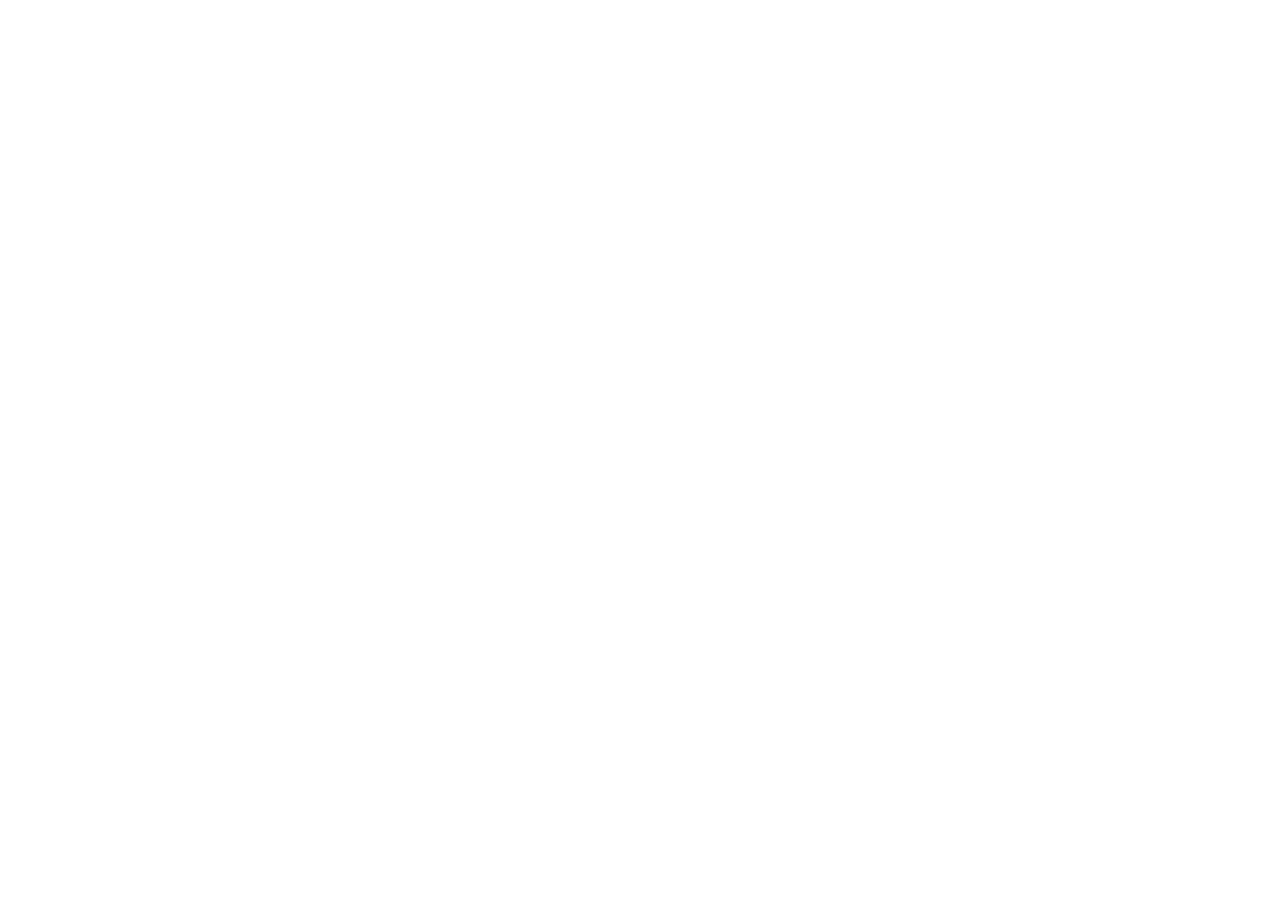
==== index.html @ ec2cdde3 "Estructura semántica del sitio" ====
<!DOCTYPE html>
<!--Portafolio de habilidades creado con Bootstrap-->
<!--Paso 1: Importar CSS de Bootstrap de https://getbootstrap.com/-->
<!--a) Importar el CSS (primer link del CDN) en el HEAD abajo de title y arriba de nuestra hoja de CSS(en caso de haber)-->
<!--b) Importar el Java script 2do link del CDN arriba del ultimo cierre del Body
Ya que si no es así no funcionan las etiquetas-->
<html lang="en">
<head>
    <meta charset="UTF-8">
    <meta name="viewport" content="width=device-width, initial-scale=1.0">
    <title>Camila Tamariz</title>
    <link href="https://cdn.jsdelivr.net/npm/bootstrap@5.3.3/dist/css/bootstrap.min.css" rel="stylesheet" integrity="sha384-QWTKZyjpPEjISv5WaRU9OFeRpok6YctnYmDr5pNlyT2bRjXh0JMhjY6hW+ALEwIH" crossorigin="anonymous">




</head>

<body>
    <nav></nav>
    <header></header>
    <main>
    <section id="Habilidades"></section>
    <section id="Proyectos"></section>
    <section id="Testiomonios"></section>
    </main>
    <footer id="Contacto"></footer>

<script src="https://cdn.jsdelivr.net/npm/bootstrap@5.3.3/dist/js/bootstrap.bundle.min.js" integrity="sha384-YvpcrYf0tY3lHB60NNkmXc5s9fDVZLESaAA55NDzOxhy9GkcIdslK1eN7N6jIeHz" crossorigin="anonymous"></script>
</body>
</html>
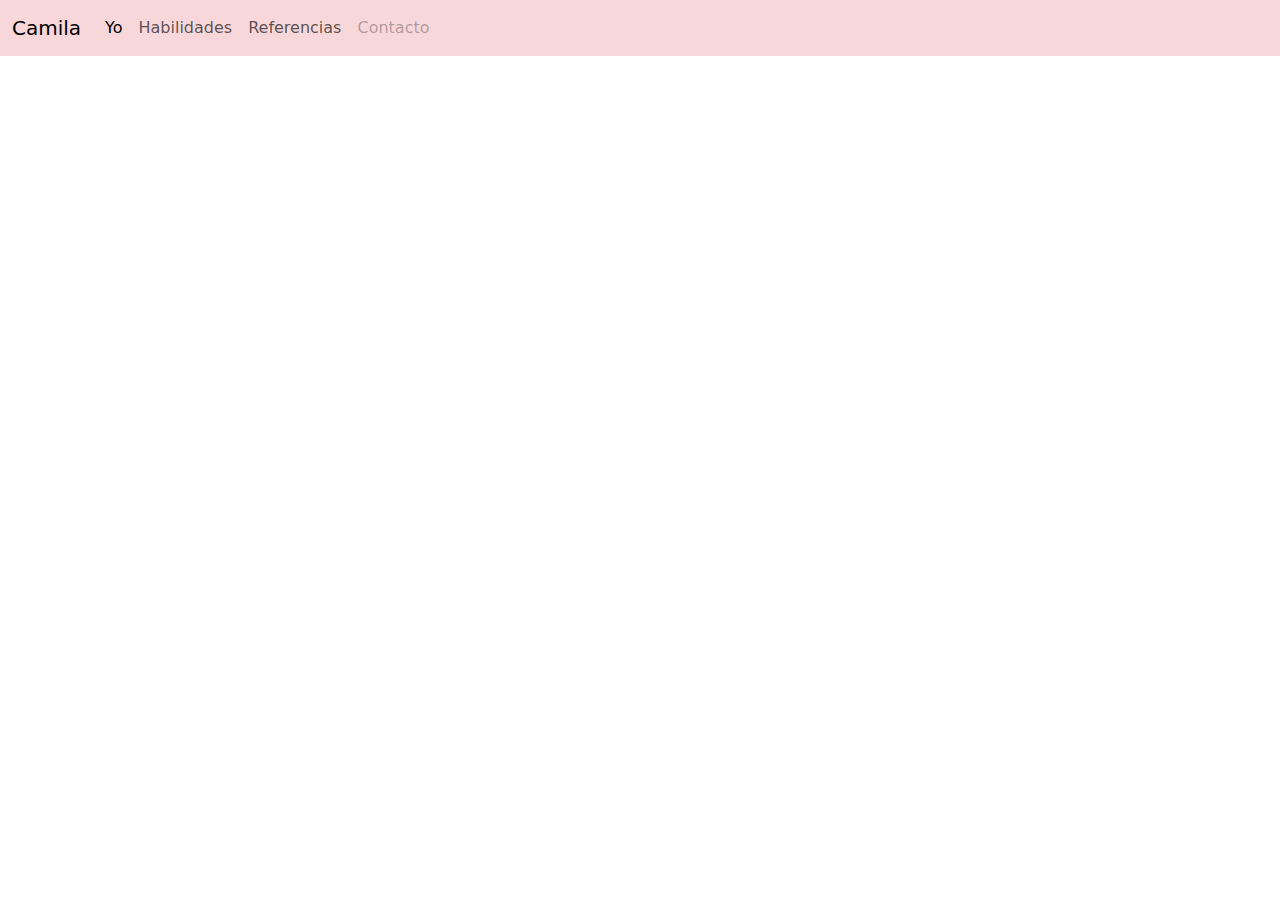
==== commit 1cc0dcdb: "Colorcito nuevo" ====
--- a/index.html
+++ b/index.html
@@ -17,7 +17,30 @@
 </head>
 
 <body>
-    <nav></nav>
+    <nav class="navbar navbar-expand-lg bg-danger-subtle">
+        <div class="container-fluid">
+          <a class="navbar-brand" href="#">Camila</a>
+          <button class="navbar-toggler" type="button" data-bs-toggle="collapse" data-bs-target="#navbarNav" aria-controls="navbarNav" aria-expanded="false" aria-label="Toggle navigation">
+            <span class="navbar-toggler-icon"></span>
+          </button>
+          <div class="collapse navbar-collapse" id="navbarNav">
+            <ul class="navbar-nav">
+              <li class="nav-item">
+                <a class="nav-link active" aria-current="page" href="#">Yo</a>
+              </li>
+              <li class="nav-item">
+                <a class="nav-link" href="#">Habilidades</a>
+              </li>
+              <li class="nav-item">
+                <a class="nav-link" href="#">Referencias</a>
+              </li>
+              <li class="nav-item">
+                <a class="nav-link disabled" aria-disabled="true">Contacto</a>
+              </li>
+            </ul>
+          </div>
+        </div>
+      </nav>
     <header></header>
     <main>
     <section id="Habilidades"></section>
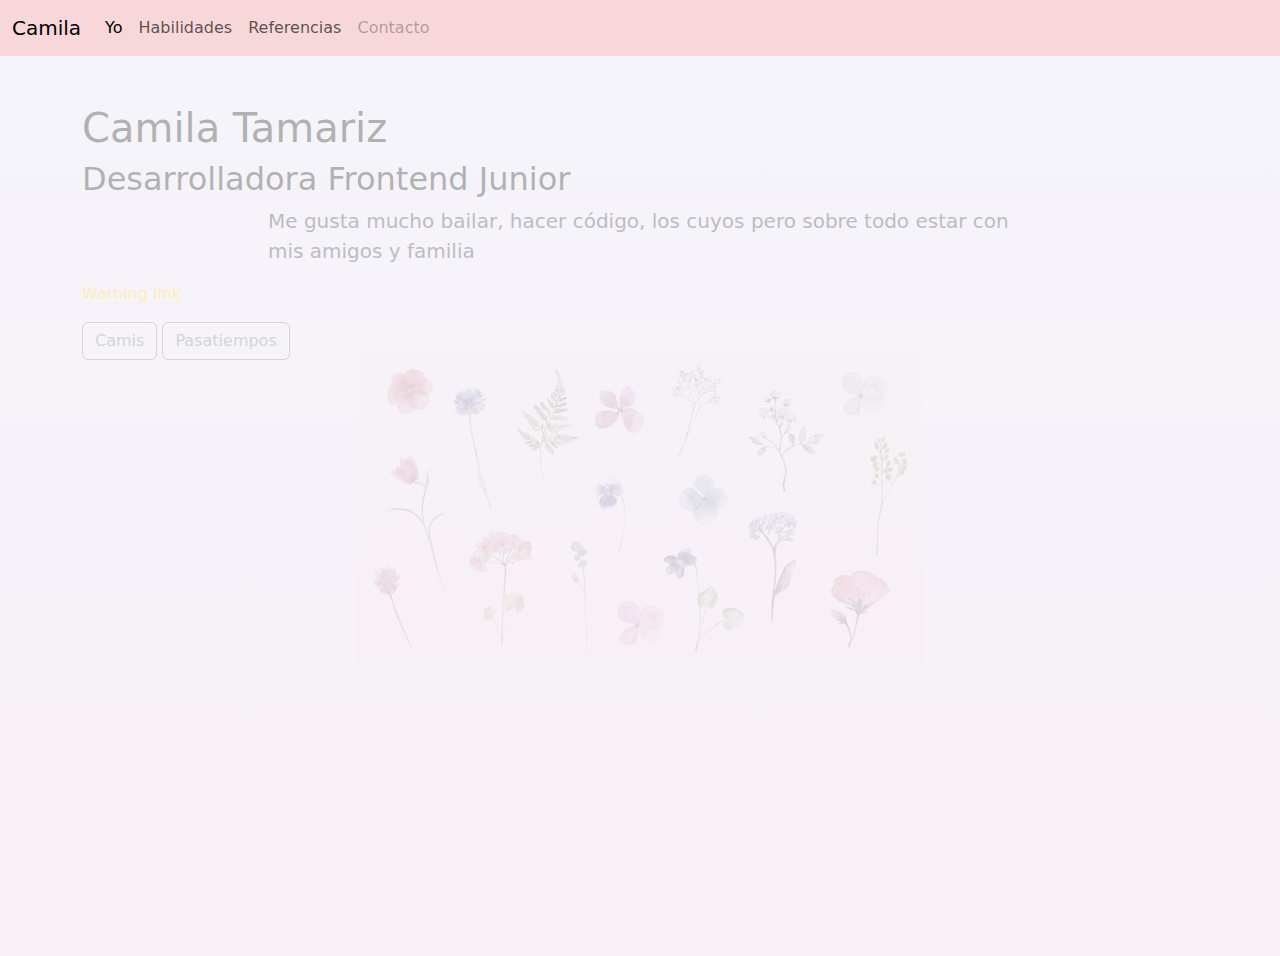
==== commit 4bc325b9: "Nueva versión" ====
--- a/index.html
+++ b/index.html
@@ -12,8 +12,8 @@
     <link href="https://cdn.jsdelivr.net/npm/bootstrap@5.3.3/dist/css/bootstrap.min.css" rel="stylesheet" integrity="sha384-QWTKZyjpPEjISv5WaRU9OFeRpok6YctnYmDr5pNlyT2bRjXh0JMhjY6hW+ALEwIH" crossorigin="anonymous">
 
 
-
-
+  
+<link rel="stylesheet" href="style.css">
 </head>
 
 <body>
@@ -41,7 +41,19 @@
           </div>
         </div>
       </nav>
-    <header></header>
+    <header class="vh-100">
+    
+      <div class="container py-5">
+        <h1 class="text-black">Camila Tamariz </h1>
+        <h2 class="text-black">Desarrolladora Frontend Junior</h2>
+        <p class="text-puple col-lg-8 mx-auto lead">
+        Me gusta mucho bailar, hacer código, los cuyos pero sobre todo estar con mis amigos y familia 
+        </p>
+        <p><a href="gmail.com" class="link-warning link-offset-2 link-underline-opacity-25 link-underline-opacity-100-hover">Warning link</a></p>
+        <button type="button" class="btn btn-outline-secondary">Camis</button>
+        <button type="button" class="btn btn-outline-secondary">Pasatiempos</button>
+      </div>
+    </header>
     <main>
     <section id="Habilidades"></section>
     <section id="Proyectos"></section>
--- a/style.css
+++ b/style.css
@@ -0,0 +1,6 @@
+header{
+    background-image: linear-gradient(rgba(170, 160, 218, 0.37), rgba(216, 164, 207, 0.5)), url(assets/prueba1.jpg);
+    background-repeat: no-repeat;
+    background-position: center;
+    opacity: 0.3;
+}
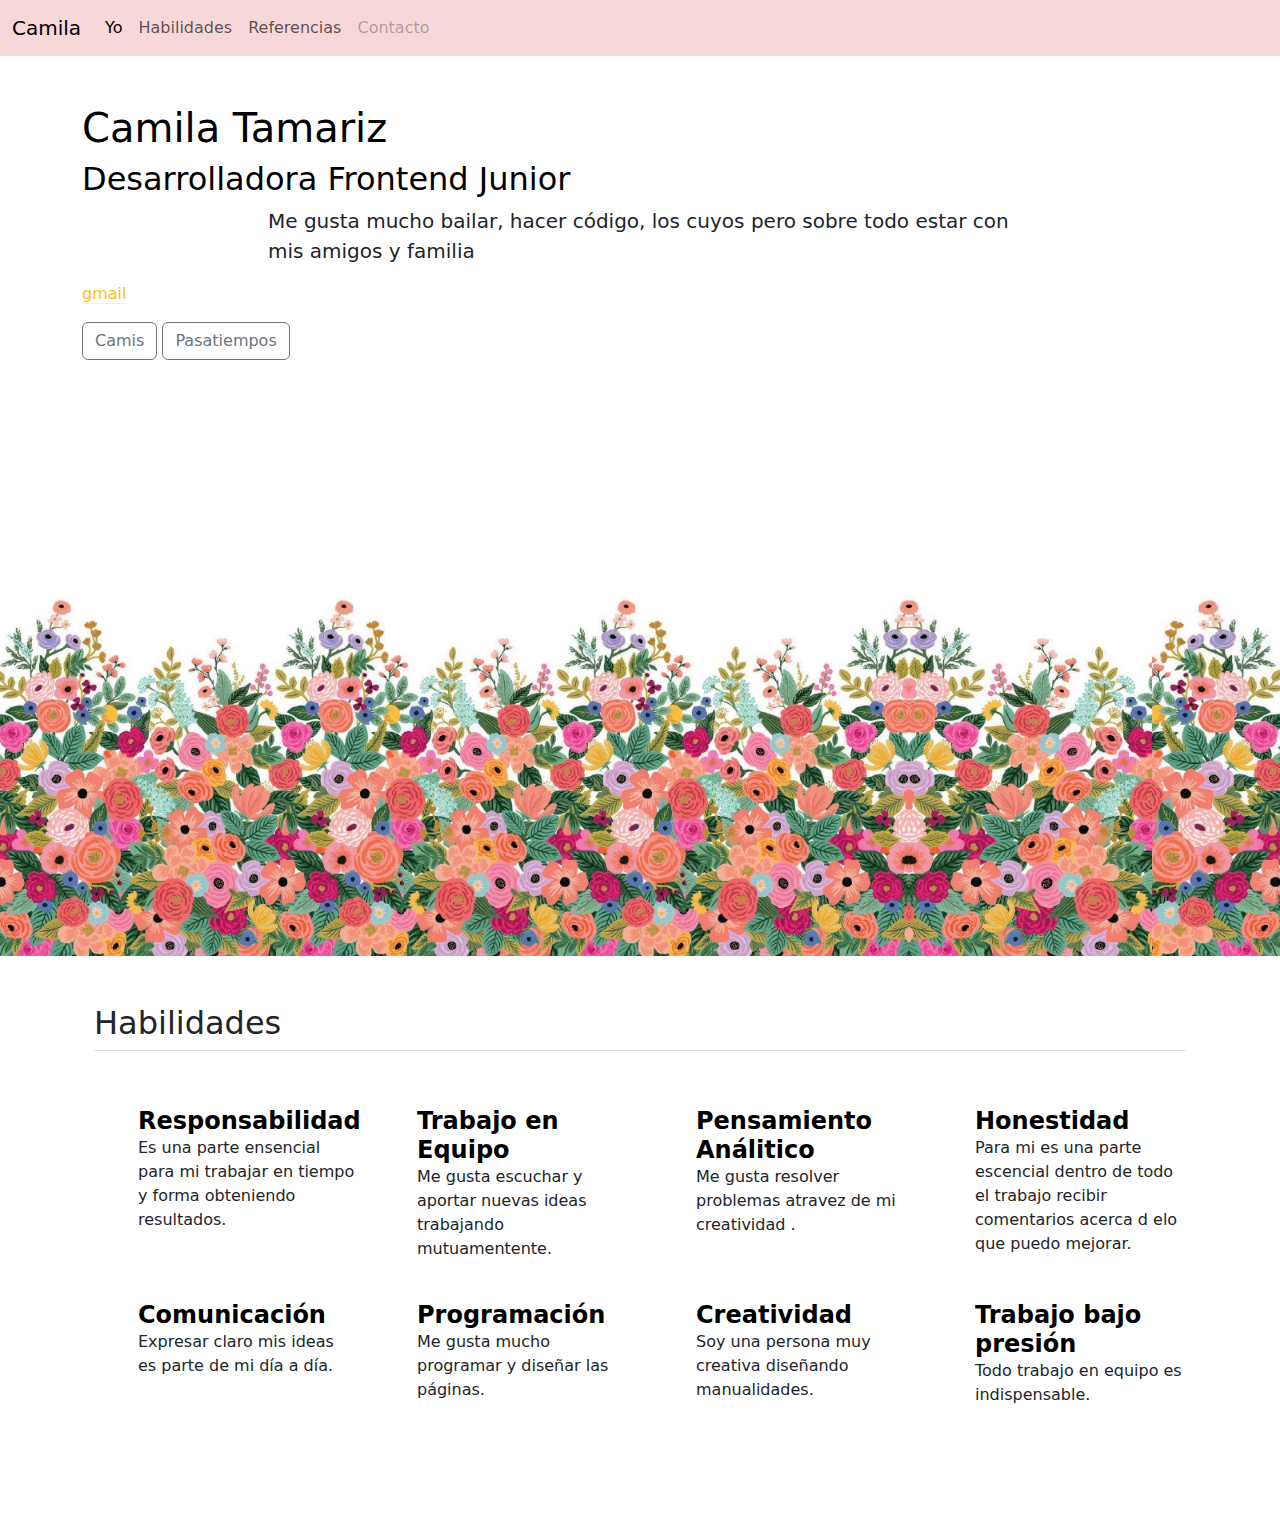
==== commit d9b8643f: "Add files via upload" ====
--- a/index.html
+++ b/index.html
@@ -6,18 +6,18 @@
 Ya que si no es así no funcionan las etiquetas-->
 <html lang="en">
 <head>
-    <meta charset="UTF-8">
-    <meta name="viewport" content="width=device-width, initial-scale=1.0">
-    <title>Camila Tamariz</title>
-    <link href="https://cdn.jsdelivr.net/npm/bootstrap@5.3.3/dist/css/bootstrap.min.css" rel="stylesheet" integrity="sha384-QWTKZyjpPEjISv5WaRU9OFeRpok6YctnYmDr5pNlyT2bRjXh0JMhjY6hW+ALEwIH" crossorigin="anonymous">
-
+<meta charset="UTF-8">
+<meta name="viewport" content="width=device-width, initial-scale=1.0">
+<title>Camila Tamariz</title>
+<link href="https://cdn.jsdelivr.net/npm/bootstrap@5.3.3/dist/css/bootstrap.min.css" rel="stylesheet" integrity="sha384-QWTKZyjpPEjISv5WaRU9OFeRpok6YctnYmDr5pNlyT2bRjXh0JMhjY6hW+ALEwIH" crossorigin="anonymous">
+<link rel="stylesheet" href="https://cdn.jsdelivr.net/npm/bootstrap-icons@1.11.3/font/bootstrap-icons.min.css">
 
   
 <link rel="stylesheet" href="style.css">
 </head>
 
 <body>
-    <nav class="navbar navbar-expand-lg bg-danger-subtle">
+<nav class="navbar navbar-expand-lg bg-danger-subtle">
         <div class="container-fluid">
           <a class="navbar-brand" href="#">Camila</a>
           <button class="navbar-toggler" type="button" data-bs-toggle="collapse" data-bs-target="#navbarNav" aria-controls="navbarNav" aria-expanded="false" aria-label="Toggle navigation">
@@ -40,26 +40,98 @@
             </ul>
           </div>
         </div>
-      </nav>
-    <header class="vh-100">
+</nav>
+<header class="vh-100">
     
-      <div class="container py-5">
-        <h1 class="text-black">Camila Tamariz </h1>
-        <h2 class="text-black">Desarrolladora Frontend Junior</h2>
-        <p class="text-puple col-lg-8 mx-auto lead">
-        Me gusta mucho bailar, hacer código, los cuyos pero sobre todo estar con mis amigos y familia 
-        </p>
-        <p><a href="gmail.com" class="link-warning link-offset-2 link-underline-opacity-25 link-underline-opacity-100-hover">Warning link</a></p>
-        <button type="button" class="btn btn-outline-secondary">Camis</button>
-        <button type="button" class="btn btn-outline-secondary">Pasatiempos</button>
+<div class="container py-5">
+<h1 class="text-black">Camila Tamariz </h1>
+<h2 class="text-black">Desarrolladora Frontend Junior</h2>
+<p class="text-puple col-lg-8 mx-auto lead">
+Me gusta mucho bailar, hacer código, los cuyos pero sobre todo estar con mis amigos y familia 
+</p>
+<p><a href="gmail.com" class="link-warning link-offset-2 link-underline-opacity-25 link-underline-opacity-100-hover">gmail</a></p>
+<button type="button" class="btn btn-outline-secondary">Camis</button>
+<button type="button" class="btn btn-outline-secondary">Pasatiempos</button>
+</div>
+</header>
+<main>
+
+<section id="Habilidades">
+
+
+  <div class="container px-4 py-5" id="icon-grid">
+    <h2 class="pb-2 border-bottom">Habilidades</h2>
+
+    <div class="row row-cols-1 row-cols-sm-2 row-cols-md-3 row-cols-lg-4 g-4 py-5">
+      <div class="col d-flex align-items-start">
+        <svg class="bi text-body-secondary flex-shrink-0 me-3" width="1.75em" height="1.75em"><use xlink:href="#bootstrap"></use></svg>
+        <div>
+          <h3 class="fw-bold mb-0 fs-4 text-body-emphasis">Responsabilidad</h3>
+          <p>Es una parte ensencial para mi trabajar en tiempo y forma obteniendo resultados.</p>
+        </div>
       </div>
-    </header>
-    <main>
-    <section id="Habilidades"></section>
-    <section id="Proyectos"></section>
-    <section id="Testiomonios"></section>
-    </main>
-    <footer id="Contacto"></footer>
+      <div class="col d-flex align-items-start">
+        <svg class="bi text-body-secondary flex-shrink-0 me-3" width="1.75em" height="1.75em"><use xlink:href="#cpu-fill"></use></svg>
+        <div>
+          <h3 class="fw-bold mb-0 fs-4 text-body-emphasis">Trabajo en Equipo</h3>
+          <p>Me gusta escuchar y aportar nuevas ideas trabajando mutuamentente.</p>
+        </div>
+      </div>
+      <div class="col d-flex align-items-start">
+        <svg class="bi text-body-secondary flex-shrink-0 me-3" width="1.75em" height="1.75em"><use xlink:href="#calendar3"></use></svg>
+        <div>
+          <h3 class="fw-bold mb-0 fs-4 text-body-emphasis">Pensamiento Análitico</h3>
+          <p>Me gusta resolver problemas atravez de mi creatividad .</p>
+        </div>
+      </div>
+      <div class="col d-flex align-items-start">
+        <svg class="bi text-body-secondary flex-shrink-0 me-3" width="1.75em" height="1.75em"><use xlink:href="#home"></use></svg>
+        <div>
+          <h3 class="fw-bold mb-0 fs-4 text-body-emphasis">Honestidad</h3>
+          <p>Para mi es una parte escencial dentro de todo el trabajo recibir comentarios acerca d elo que puedo mejorar.</p>
+        </div>
+      </div>
+      <div class="col d-flex align-items-start">
+        <svg class="bi text-body-secondary flex-shrink-0 me-3" width="1.75em" height="1.75em"><use xlink:href="#speedometer2"></use></svg>
+        <div>
+          <h3 class="fw-bold mb-0 fs-4 text-body-emphasis">Comunicación</h3>
+          <p>Expresar claro mis ideas es parte de mi día a día.</p>
+        </div>
+      </div>
+      <div class="col d-flex align-items-start">
+        <svg class="bi text-body-secondary flex-shrink-0 me-3" width="1.75em" height="1.75em"><use xlink:href="#toggles2"></use></svg>
+        <div>
+          <h3 class="fw-bold mb-0 fs-4 text-body-emphasis">Programación</h3>
+          <p>Me gusta mucho programar y diseñar las páginas.</p>
+        </div>
+      </div>
+      <div class="col d-flex align-items-start">
+        <svg class="bi text-body-secondary flex-shrink-0 me-3" width="1.75em" height="1.75em"><use xlink:href="#geo-fill"></use></svg>
+        <div>
+          <h3 class="fw-bold mb-0 fs-4 text-body-emphasis">Creatividad</h3>
+          <p>Soy una persona muy creativa diseñando manualidades.</p>
+        </div>
+      </div>
+      <div class="col d-flex align-items-start">
+        <svg class="bi text-body-secondary flex-shrink-0 me-3" width="1.75em" height="1.75em"><use xlink:href="#tools"></use></svg>
+        <div>
+          <h3 class="fw-bold mb-0 fs-4 text-body-emphasis">Trabajo bajo presión</h3>
+          <p>Todo trabajo en equipo es indispensable.</p>
+        </div>
+      </div>
+    </div>
+  </div>
+
+
+<section id="Proyectos"></section>
+
+<section id="Testiomonios"></section>
+
+  
+</main>
+
+
+<footer id="Contacto"></footer>
 
 <script src="https://cdn.jsdelivr.net/npm/bootstrap@5.3.3/dist/js/bootstrap.bundle.min.js" integrity="sha384-YvpcrYf0tY3lHB60NNkmXc5s9fDVZLESaAA55NDzOxhy9GkcIdslK1eN7N6jIeHz" crossorigin="anonymous"></script>
 </body>
--- a/style.css
+++ b/style.css
@@ -1,6 +1,8 @@
 header{
-    background-image: linear-gradient(rgba(170, 160, 218, 0.37), rgba(216, 164, 207, 0.5)), url(assets/prueba1.jpg);
+    background-image: linear-gradient(rgba(241, 241, 243, 0), rgba(255, 255, 255, 0)), url(assets/Fondot.jpg);
     background-repeat: no-repeat;
     background-position: center;
-    opacity: 0.3;
+    background-size:cover; /*Recordar que para el tamaño puede ser cover o 100% 100%*/
+    opacity: none;
+
 }
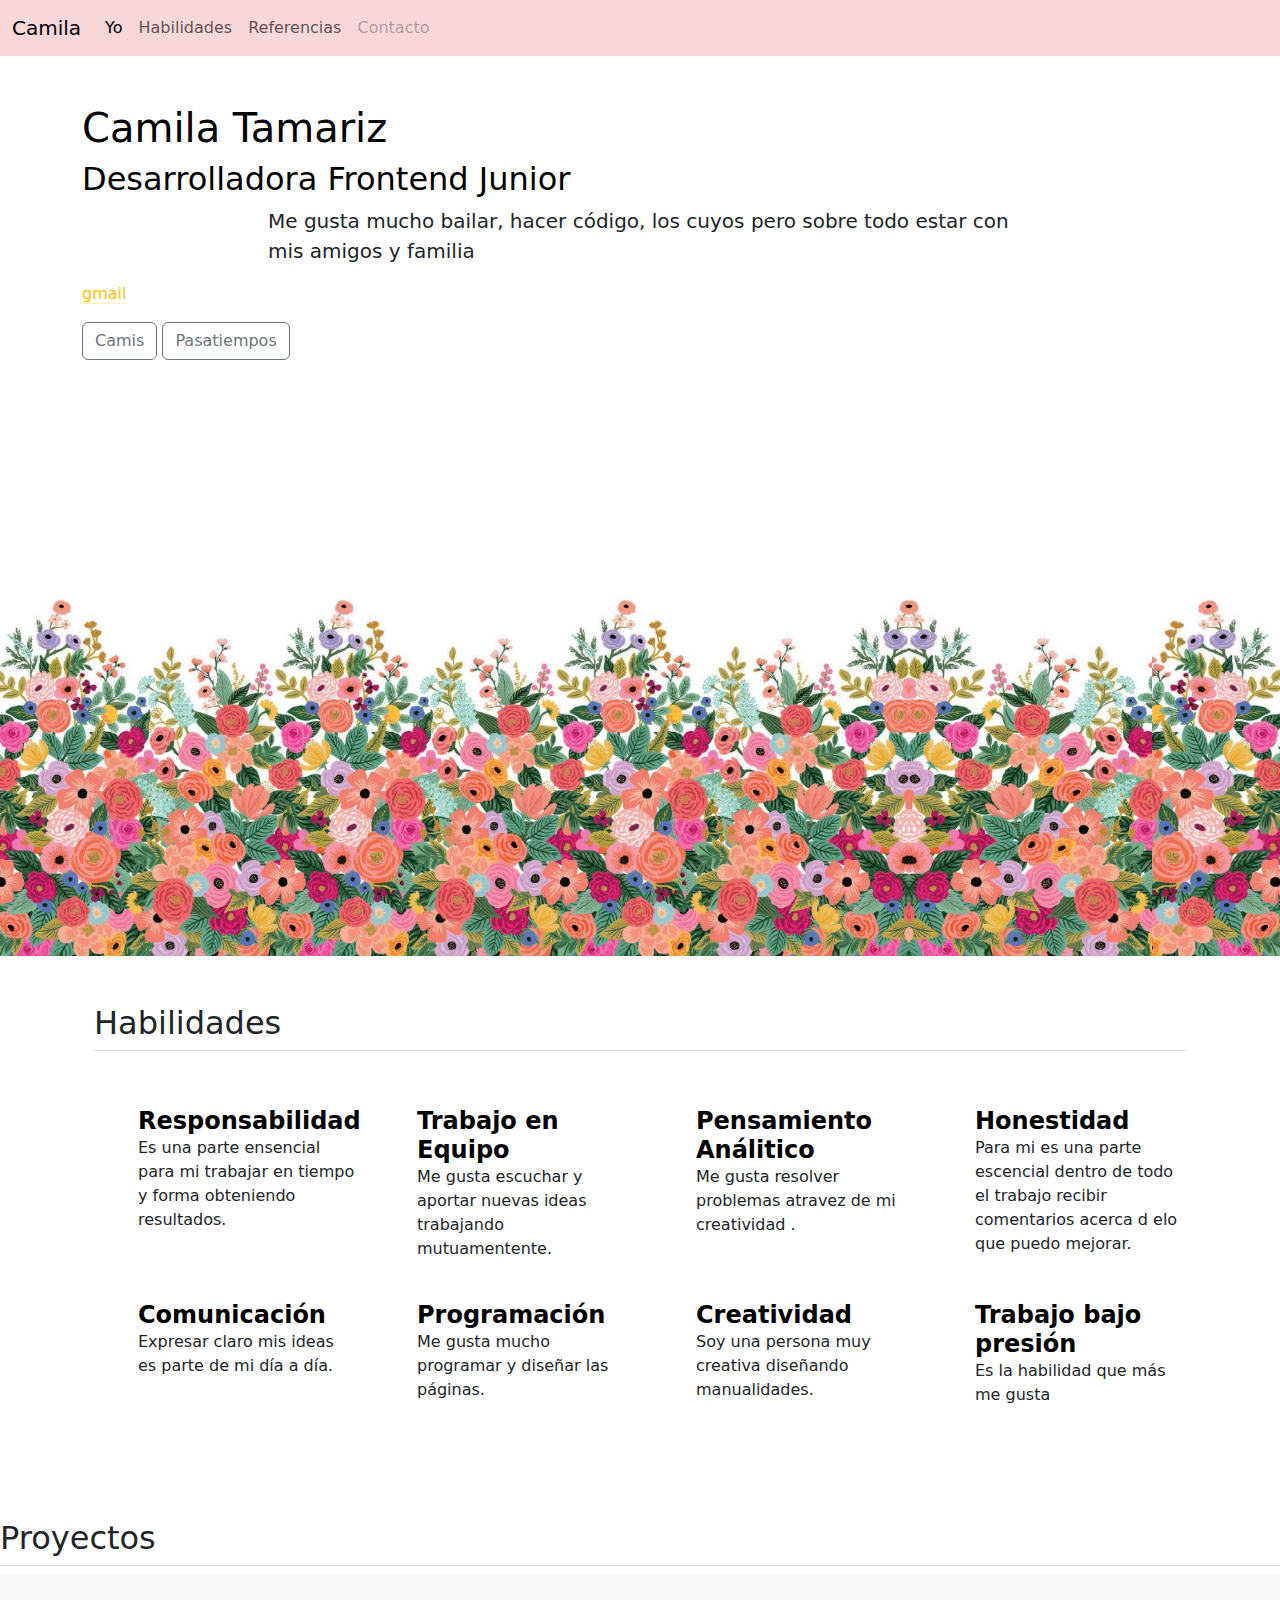
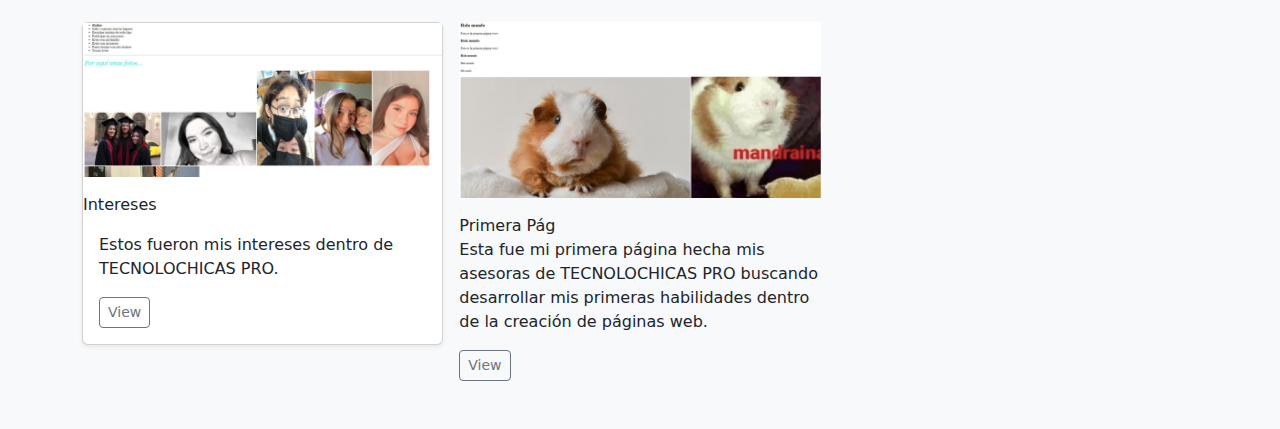
==== commit d335bfae: "Actualización" ====
--- a/index.html
+++ b/index.html
@@ -59,7 +59,7 @@
 <section id="Habilidades">
 
 
-  <div class="container px-4 py-5" id="icon-grid">
+<div class="container px-4 py-5" id="icon-grid">
     <h2 class="pb-2 border-bottom">Habilidades</h2>
 
     <div class="row row-cols-1 row-cols-sm-2 row-cols-md-3 row-cols-lg-4 g-4 py-5">
@@ -116,14 +116,79 @@
         <svg class="bi text-body-secondary flex-shrink-0 me-3" width="1.75em" height="1.75em"><use xlink:href="#tools"></use></svg>
         <div>
           <h3 class="fw-bold mb-0 fs-4 text-body-emphasis">Trabajo bajo presión</h3>
-          <p>Todo trabajo en equipo es indispensable.</p>
+          <p>Es la habilidad que más me gusta</p>
         </div>
       </div>
     </div>
-  </div>
-
-
-<section id="Proyectos"></section>
+</div>
+
+
+
+<section id="Proyectos">
+
+<h2 class="pb-2 border-bottom">Proyectos</h2>
+
+<div id="Primer cuadrito" class="album py-5 bg-body-tertiary">
+<div class="container">
+<div class="row row-cols-1 row-cols-sm-2 row-cols-md-3 g-3">
+<div class="col">
+<div class="card shadow-sm">
+
+<figure>
+<img src="assets/intereses.jpg" class="img-proyecto" alt="Proyecto mi primera pag">
+</figure>
+</rect><text x="50%" y="50%" fill="#eceeef" dy=".3em">Intereses</text></svg>
+<div class="card-body">
+<p class="card-text">Estos fueron mis intereses dentro de TECNOLOCHICAS PRO.</p>
+<div class="d-flex justify-content-between align-items-center">
+<div class="btn-group">
+<button type="button" class="btn btn-sm btn-outline-secondary">View</button>
+</div>
+</div>
+</div>
+</div>
+</div>
+
+
+
+
+<div id="Segundo cuadrito" class="col">
+<figure>
+<img src="assets/primerpppa.jpg" class="img-proyecto" alt="Proyecto mi primera pag">
+</figure>
+</rect><text x="50%" y="50%" fill="#eceeef" dy=".3em">Primera Pág</text></svg>
+<div class="card-body">
+<p class="card-text">Esta fue mi primera página hecha mis asesoras de TECNOLOCHICAS PRO buscando desarrollar mis primeras habilidades dentro de la creación de páginas web.</p>
+<div class="d-flex justify-content-between align-items-center"> <div class="btn-group">
+<button type="button" class="btn btn-sm btn-outline-secondary">View</button>
+</div>
+</div> </div>
+</div>
+</div>
+
+
+<!--<div class="col">
+<div class="card shadow-sm">
+  <figure>
+<img src="assets/primerpppa.jpg" alt="">
+</figure>
+<p class="card-text">This is a wider card with supporting text below as a natural lead-in to additional content. This content is a little bit longer.</p>
+<div class="d-flex justify-content-between align-items-center">
+<div class="btn-group">
+<button type="button" class="btn btn-sm btn-outline-secondary">View</button>
+</div>
+</div>
+</div>
+</div>
+</div>-->
+
+
+
+</section>
+
+
+
+
 
 <section id="Testiomonios"></section>
 
--- a/style.css
+++ b/style.css
@@ -6,3 +6,6 @@
     opacity: none;
 
 }
+
+
+.img-proyecto{width: 100%;}
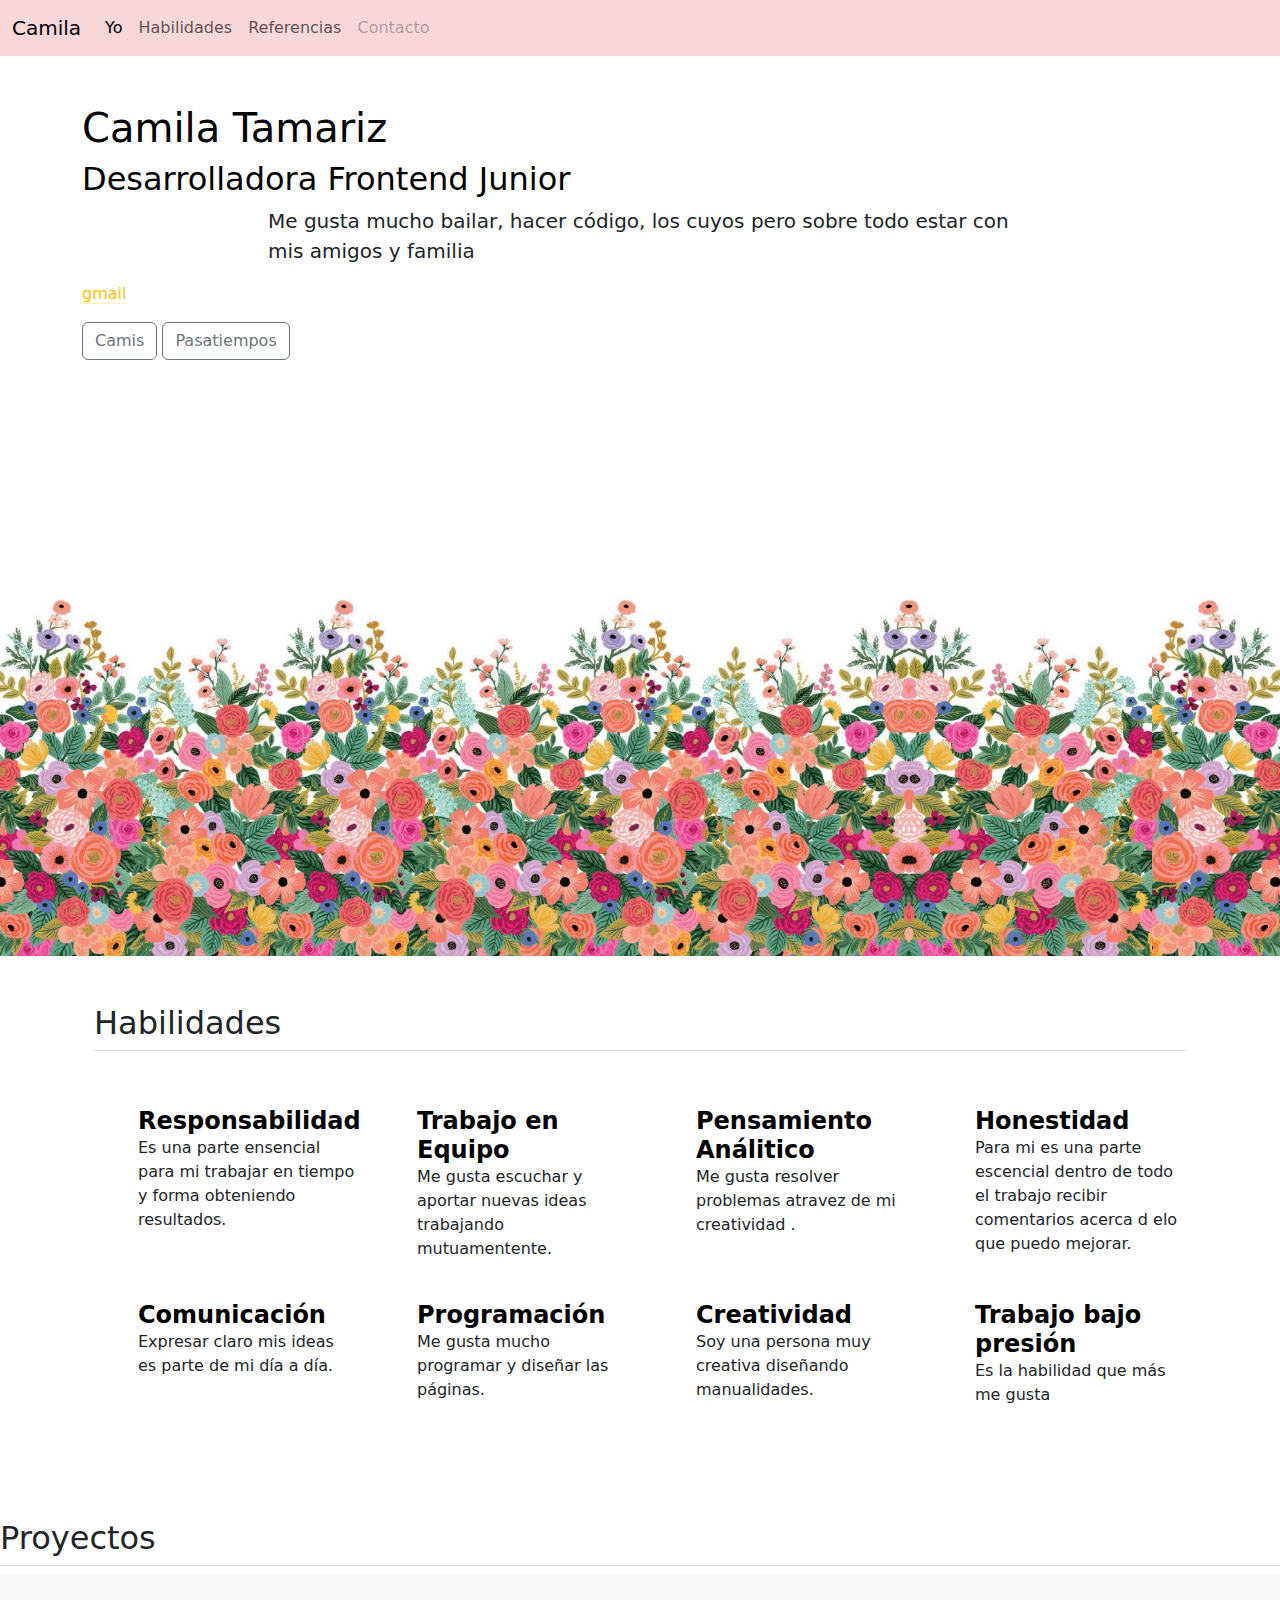
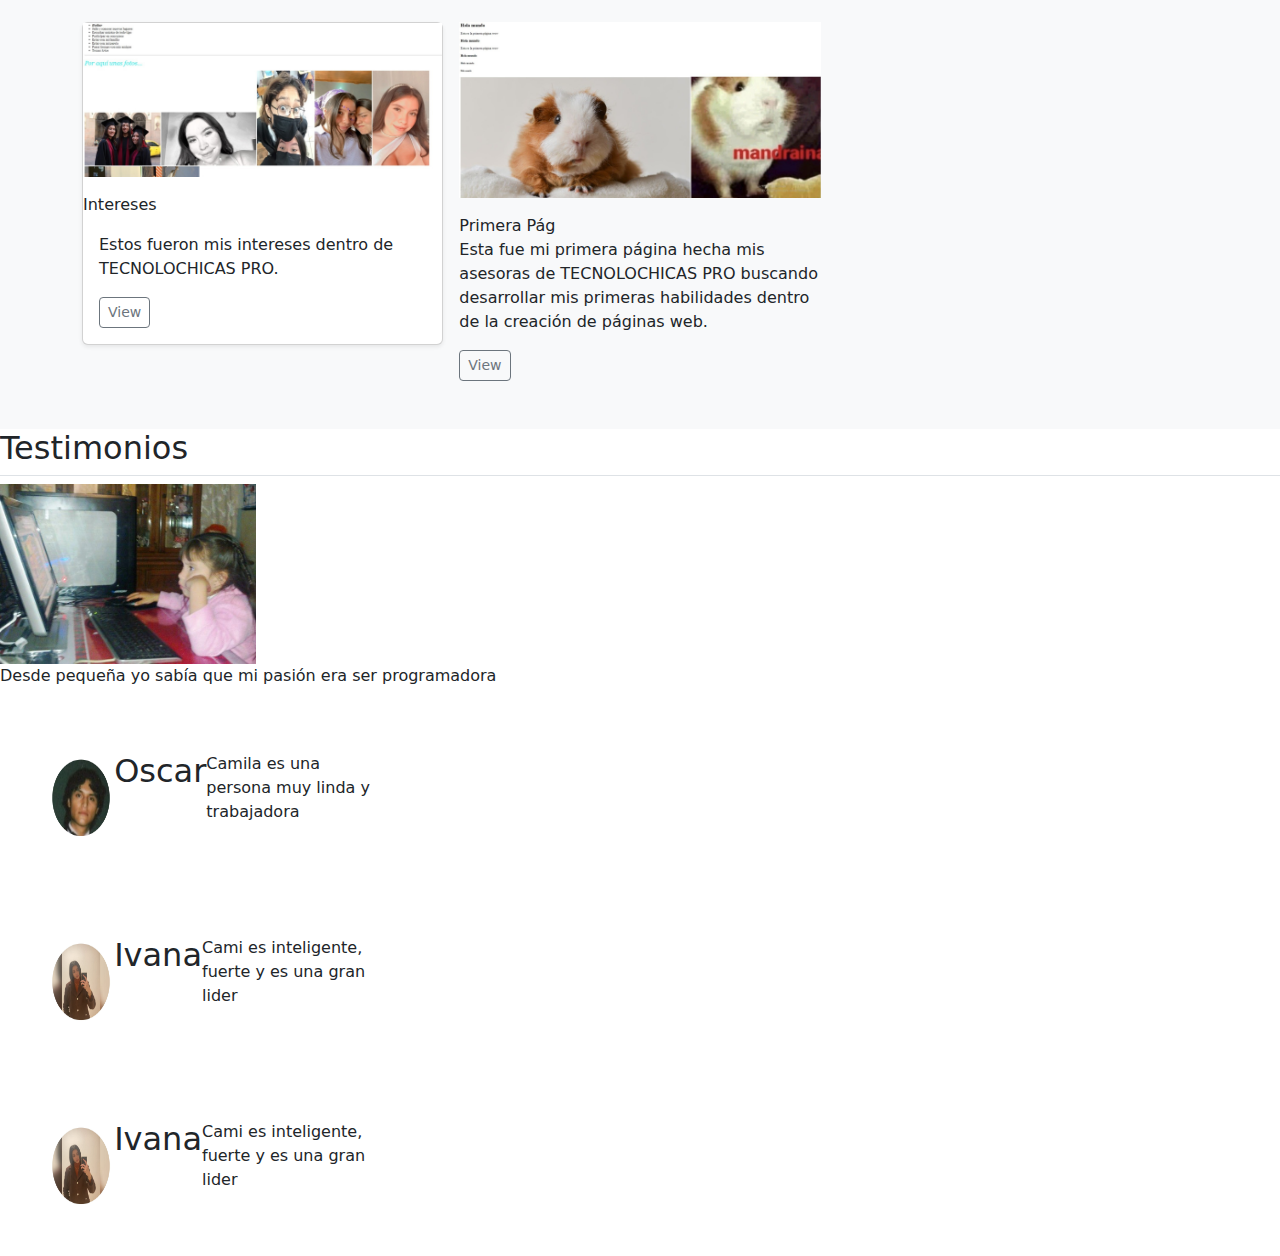
==== commit cf612494: "Nuevo Contenido" ====
--- a/index.html
+++ b/index.html
@@ -190,7 +190,47 @@
 
 
 
-<section id="Testiomonios"></section>
+<section id="Testiomonios">
+
+<h2 class="pb-2 border-bottom">Testimonios</h2>
+
+
+<img src="assets/Miniprogramadora.jpg" class="img-camis" alt="Proyecto mi primera pag">
+</figure>
+<p class ="img-cent"> Desde pequeña yo sabía que mi pasión era ser programadora</p>
+
+
+
+
+<div class="col-lg-4 d-flex justify-content-center p-5">
+<img src="assets/OSCAR.png" class="img-test" alt="Proyecto mi primera pag">
+</figure>
+<h2 class="fw-normal">Oscar</h2>
+<p>Camila es una persona muy linda y trabajadora</p>
+<figure>
+</div>
+
+<div class="col-lg-4 d-flex justify-content-center p-5">
+  <img src="assets/Ivana.jpg" class="img-test" alt="Proyecto mi primera pag">
+  </figure>
+  <h2 class="fw-normal">Ivana</h2>
+  <p>Cami es inteligente, fuerte y es una gran lider</p>
+  <figure>
+  </div>
+
+  <div class="col-lg-4 d-flex justify-content-center p-5">
+    <img src="assets/Ivana.jpg" class="img-test" alt="Proyecto mi primera pag">
+    </figure>
+    <h2 class="fw-normal">Ivana</h2>
+    <p>Cami es inteligente, fuerte y es una gran lider</p>
+    <figure>
+    </div>
+
+  
+
+
+
+</section>
 
   
 </main>
--- a/style.css
+++ b/style.css
@@ -9,3 +9,7 @@
 
 
 .img-proyecto{width: 100%;}
+.img-camis{width: 20%;}
+.img-test{width: 20%;}
+
+
